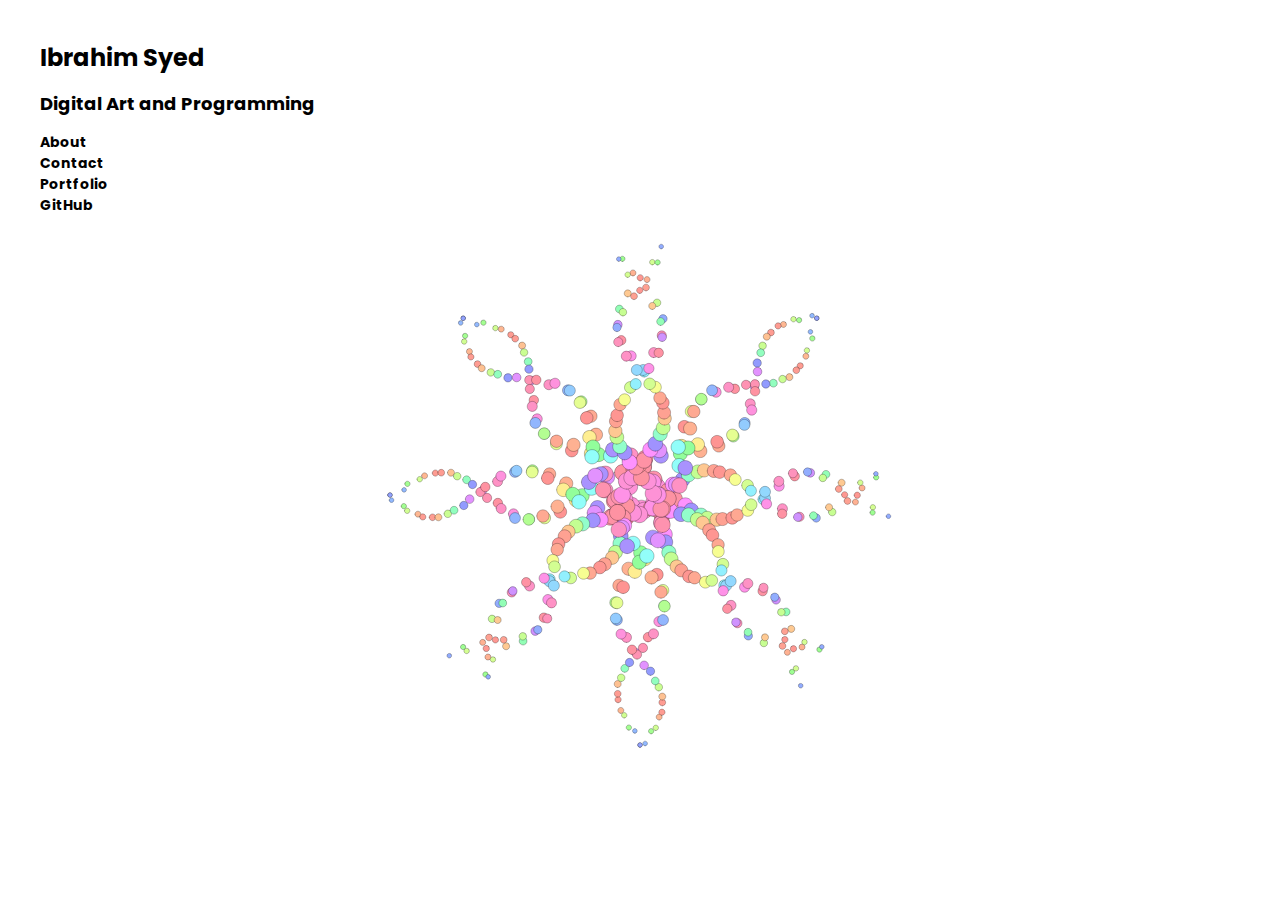
==== index.html @ 87a0c2c9 "Updated header URL" ====
<!DOCTYPE html>
<html lang="en">
  <head>
    <meta charset="utf-8" />
    <meta name="viewport" content="width=device-width, initial-scale=1.0">

    <title>Ibrahim Syed</title>

    <link rel="stylesheet" type="text/css" href="style.css">
    <link href="https://fonts.googleapis.com/css2?family=Poppins:wght@400;600&display=swap" rel="stylesheet"> 

    <script src="libraries/p5.min.js"></script>
    <script src="libraries/p5.sound.min.js"></script>
  </head>

  <body>
    <a href="index.html">
      <div class="site-header">Ibrahim Syed</div>
    </a>
    <h2>Digital Art and Programming</h2>
    <div class="nav-links">
      <div id="about">About</div>
      <div id="contact">Contact</div>
      <div id="portfolio">Portfolio</div>
      <a href="https://github.com/syedi-code">    
        <div id="github">GitHub</div>
      </a>
    </div>

    <script src="sketch.js"></script>
    <script src="loop.js"></script>
    <script src="echo.js"></script>
  </body>
</html>
---- style.css ----
html, body {
  font-family: 'Poppins', sans-serif;
  margin: 20px;
  padding: 0;
}

canvas {
  margin: auto;
  display: block;
}

.site-header {
  font-size: 24px;
  font-weight: bold;
  color: black;
  display: inline-block;
  text-decoration: none;

  /* "to left" / "to right" - affects initial color */
  background: linear-gradient(to left, white 50%, #6ba4ff 50%) right;
  background-size: 200%;
  transition: .5s ease-out;
}

.site-header:hover {
  background-position: left;
}

h2 {
  font-size: 18px;
}

.nav-links {
  display: table;
  font-size: 14px;
  font-weight: bold;
  width: max-content;
  margin: 0;
}

.nav-links a {
  color: black;
  text-decoration: none;
}

#about {
  background: linear-gradient(to left, white 50%, #c066ed 50%) right;
  background-size: 200%;
  transition: .5s ease-out;
}

#about:hover {
  background-position: left;
}

#contact {
  background: linear-gradient(to left, white 50%, #64ed6a 50%) right;
  background-size: 200%;
  transition: .5s ease-out;
}

#contact:hover {
  background-position: left;
}

#portfolio {
  background: linear-gradient(to left, white 50%, #fcc203 50%) right;
  background-size: 200%;
  transition: .5s ease-out;
}

#portfolio:hover {
  background-position: left;
}

#github {
  position: absolute;
  background: linear-gradient(to left, white 50%, #eb4242 50%) right;
  background-size: 200%;
  transition: .5s ease-out;
}

#github:hover {
  background-position: left;
}
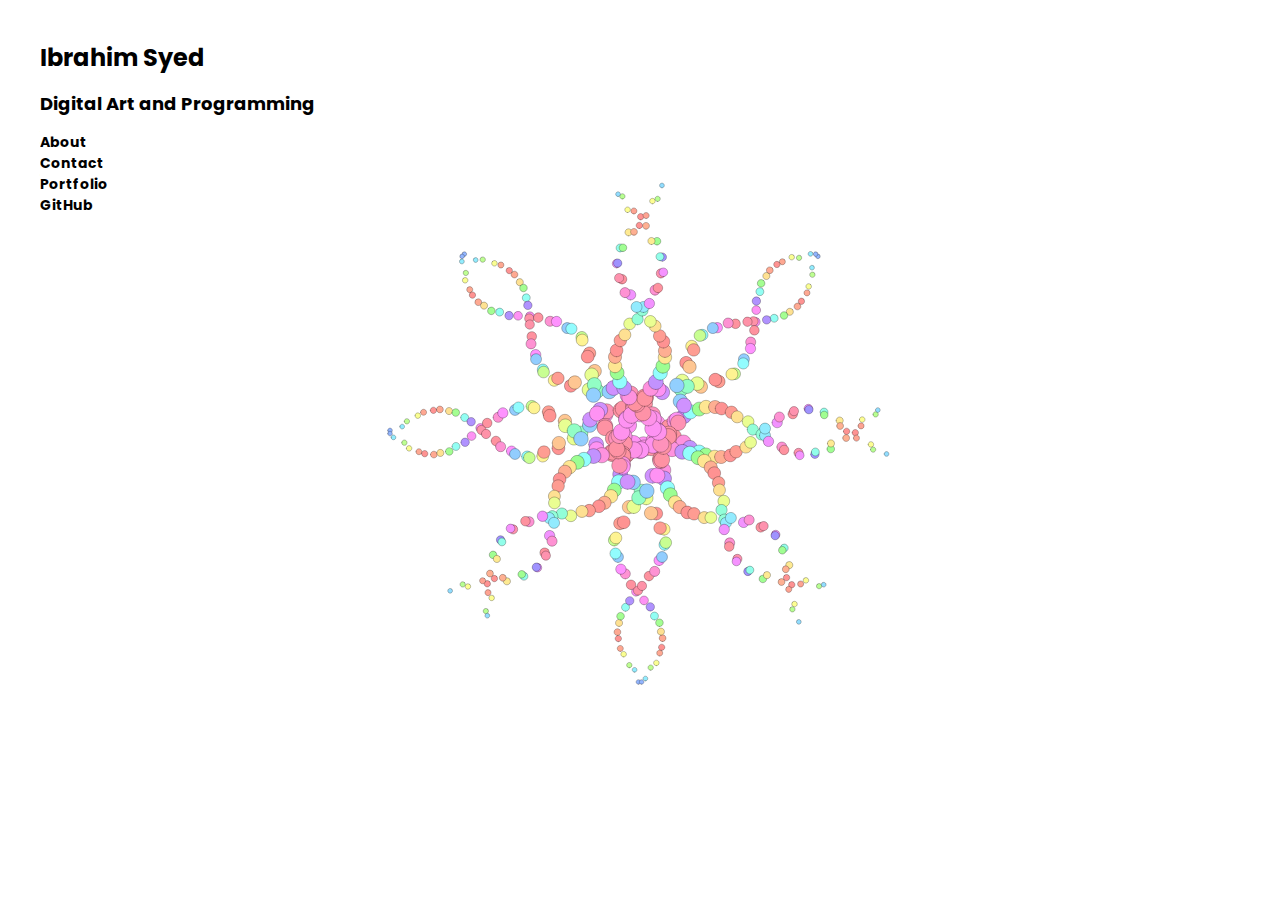
==== commit fac0eb97: "Updated highlighting + restructured classes" ====
--- a/index.html
+++ b/index.html
@@ -3,6 +3,9 @@
   <head>
     <meta charset="utf-8" />
     <meta name="viewport" content="width=device-width, initial-scale=1.0">
+    <meta http-equiv="cache-control" content="no-cache" />
+    <meta http-equiv="Pragma" content="no-cache" />
+    <meta http-equiv="Expires" content="-1" />
 
     <title>Ibrahim Syed</title>
 
@@ -19,11 +22,13 @@
     </a>
     <h2>Digital Art and Programming</h2>
     <div class="nav-links">
-      <div id="about">About</div>
-      <div id="contact">Contact</div>
-      <div id="portfolio">Portfolio</div>
+      <a href="about.html">
+        <div id="about" class="hover-purple">About</div>
+      </a>
+      <div id="contact" class="hover-green">Contact</div>
+      <div id="portfolio" class="hover-orange">Portfolio</div>
       <a href="https://github.com/syedi-code">    
-        <div id="github">GitHub</div>
+        <div id="github" class="hover-red">GitHub</div>
       </a>
     </div>
 
--- a/style.css
+++ b/style.css
@@ -31,7 +31,7 @@
 }
 
 .nav-links {
-  display: table;
+  position: absolute;
   font-size: 14px;
   font-weight: bold;
   width: max-content;
@@ -44,43 +44,96 @@
 }
 
 #about {
+  display: table;
+}
+
+#contact {
+  display: table;
+}
+
+#portfolio {
+  display: table;
+}
+
+#github {
+  display: table;
+}
+
+.hover-purple {
   background: linear-gradient(to left, white 50%, #c066ed 50%) right;
   background-size: 200%;
   transition: .5s ease-out;
 }
 
-#about:hover {
+.hover-purple:hover {
   background-position: left;
 }
 
-#contact {
+.hover-green {
   background: linear-gradient(to left, white 50%, #64ed6a 50%) right;
   background-size: 200%;
   transition: .5s ease-out;
 }
 
-#contact:hover {
+.hover-green:hover {
   background-position: left;
 }
 
-#portfolio {
+.hover-orange {
   background: linear-gradient(to left, white 50%, #fcc203 50%) right;
   background-size: 200%;
   transition: .5s ease-out;
 }
 
-#portfolio:hover {
+.hover-orange:hover {
   background-position: left;
 }
 
-#github {
-  position: absolute;
+.hover-red {
   background: linear-gradient(to left, white 50%, #eb4242 50%) right;
   background-size: 200%;
   transition: .5s ease-out;
 }
 
-#github:hover {
+.hover-red:hover {
   background-position: left;
 }
 
+.about:hover > .hover-orange {
+  background-position: left;
+}
+
+.about:hover > .hover-red {
+  background-position: left;
+}
+
+.about:hover > .hover-purple {
+  background-position: left;
+}
+
+img {
+  display: block;
+  margin-left: auto;
+  margin-right: auto;
+  padding: 10px;
+  width: 400px;
+
+  border: 1px solid #000;
+  box-shadow: 10px 10px 2px black;
+
+  background: linear-gradient(to left, white 50%, #59a9ff 50%) right;
+  background-size: 200%;
+  transition: .5s ease-out;
+}
+
+img:hover {
+  background-position: left;
+}
+
+.about {
+  display: block;
+  margin: auto;
+  padding: 25px;
+  width: 350px;
+  text-align: center;
+}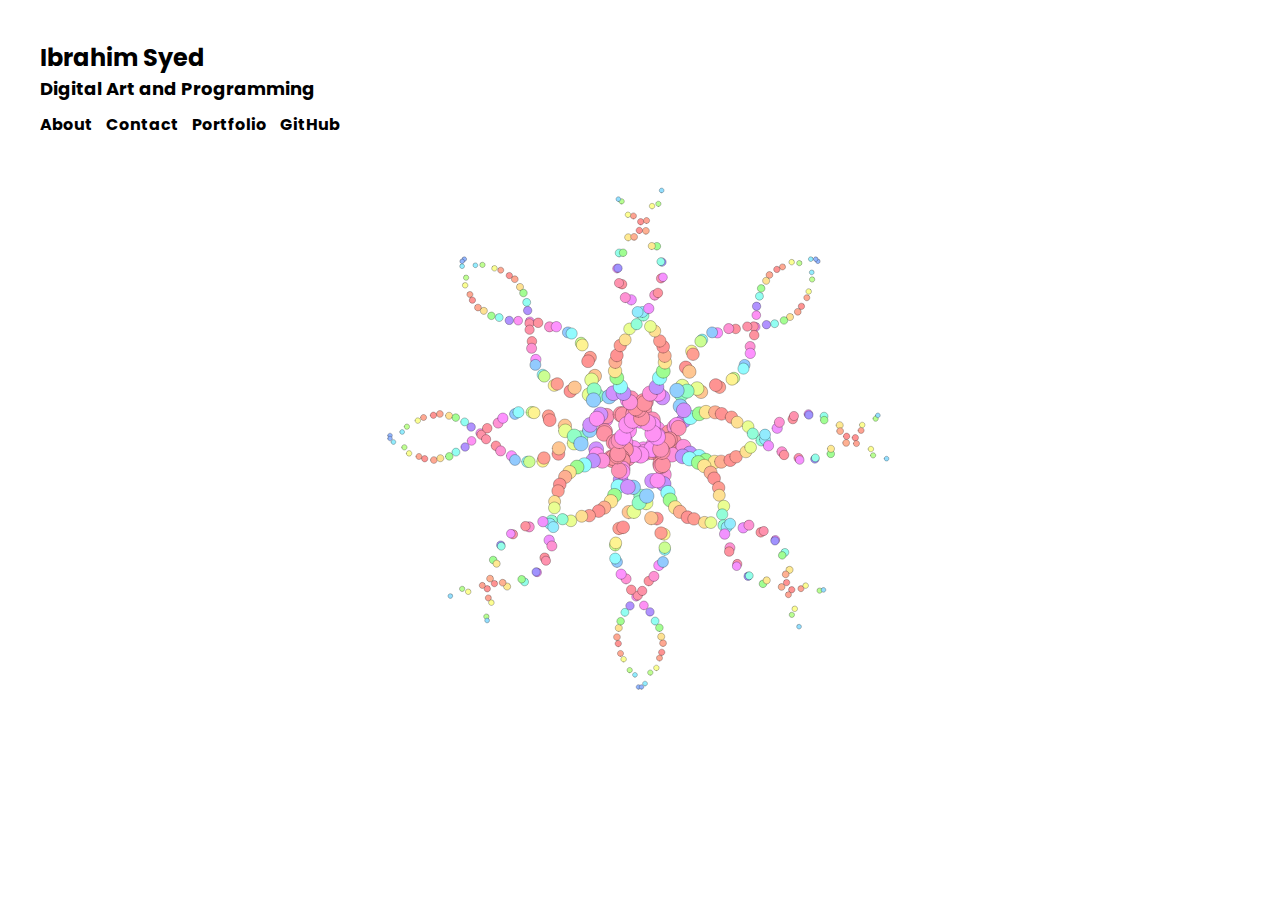
==== commit c44b9886: "Implemented Portfolio page" ====
--- a/index.html
+++ b/index.html
@@ -9,11 +9,11 @@
 
     <title>Ibrahim Syed</title>
 
-    <link rel="stylesheet" type="text/css" href="style.css">
+    <link rel="stylesheet" type="text/css" href="./css/style.css">
     <link href="https://fonts.googleapis.com/css2?family=Poppins:wght@400;600&display=swap" rel="stylesheet"> 
 
-    <script src="libraries/p5.min.js"></script>
-    <script src="libraries/p5.sound.min.js"></script>
+    <script src="./libraries/p5.min.js"></script>
+    <script src="./libraries/p5.sound.min.js"></script>
   </head>
 
   <body>
@@ -22,18 +22,22 @@
     </a>
     <h2>Digital Art and Programming</h2>
     <div class="nav-links">
-      <a href="about.html">
-        <div id="about" class="hover-purple">About</div>
+      <a href="./html/about.html">
+        <div id="about" class="hover-purple nav">About</div>
       </a>
-      <div id="contact" class="hover-green">Contact</div>
-      <div id="portfolio" class="hover-orange">Portfolio</div>
+      <a href="./html/contact.html">
+        <div id="contact" class="hover-green nav">Contact</div>
+      </a>
+      <a href="./html/portfolio.html">
+        <div id="portfolio" class="hover-orange nav">Portfolio</div>
+      </a>
       <a href="https://github.com/syedi-code">    
-        <div id="github" class="hover-red">GitHub</div>
+        <div id="github" class="hover-red nav">GitHub</div>
       </a>
     </div>
 
-    <script src="sketch.js"></script>
-    <script src="loop.js"></script>
-    <script src="echo.js"></script>
+    <script src="./sketch.js"></script>
+    <script src="./loop.js"></script>
+    <script src="./echo.js"></script>
   </body>
 </html>
--- a/css/style.css
+++ b/css/style.css
@@ -0,0 +1,175 @@
+html, body {
+  font-family: 'Poppins', sans-serif;
+  margin: 20px;
+  padding: 0;
+}
+
+canvas {
+  margin: auto;
+  display: block;
+}
+
+.site-header {
+  font-size: 24px;
+  font-weight: bold;
+  color: black;
+  display: table;
+  text-decoration: none;
+
+  /* "to left" / "to right" - affects initial color */
+  background: linear-gradient(to left, white 50%, #6ba4ff 50%) right;
+  background-size: 200%;
+  transition: .5s ease-out;
+}
+
+.site-header:hover {
+  background-position: left;
+}
+
+.site-header a:hover, a:visited, a:link, a:active {
+  color: black;
+  text-decoration: none !important;
+}
+
+h2 {
+  font-size: 18px;
+  display: inline;
+}
+
+.nav-links {
+  font-size: 16px;
+  font-weight: bold;
+  width: max-content;
+}
+
+.nav-links a {
+  color: black;
+  text-decoration: none;
+}
+
+.nav {
+  /* position: relative; */
+  /* float: left; */
+  display: inline-table;
+  margin-right: 10px;
+  margin-top: 10px;
+}
+
+/* #about {
+  display: table;
+}
+
+#contact {
+  display: table;
+}
+
+#portfolio {
+  display: table;
+}
+
+#github {
+  display: table;
+} */
+
+.hover-purple {
+  background: linear-gradient(to left, white 50%, #c066ed 50%) right;
+  background-size: 200%;
+  transition: .5s ease-out;
+}
+
+.hover-purple:hover {
+  background-position: left;
+}
+
+.hover-green {
+  background: linear-gradient(to left, white 50%, #64ed6a 50%) right;
+  background-size: 300%;
+  transition: .5s ease-out;
+}
+
+.hover-green:hover {
+  background-position: left;
+}
+
+.hover-orange {
+  background: linear-gradient(to left, white 50%, #fcc203 50%) right;
+  background-size: 200%;
+  transition: .5s ease-out;
+}
+
+.hover-orange:hover {
+  background-position: left;
+}
+
+.hover-red {
+  background: linear-gradient(to left, white 50%, #eb4242 50%) right;
+  background-size: 200%;
+  transition: .5s ease-out;
+}
+
+.hover-red:hover {
+  background-position: left;
+}
+
+.about:hover > .hover-orange {
+  background-position: left;
+}
+
+.about:hover > .hover-red {
+  background-position: left;
+}
+
+.about:hover > .hover-purple {
+  background-position: left;
+}
+
+.portrait {
+  display: block;
+  margin-left: auto;
+  margin-right: auto;
+  padding: 10px;
+  width: 400px;
+
+  border: 1px solid #000;
+  box-shadow: 10px 10px 2px black;
+
+  background: linear-gradient(to left, white 50%, #59a9ff 50%) right;
+  background-size: 200%;
+  transition: .5s ease-out;
+}
+
+.portrait:hover {
+  background-position: left;
+}
+
+.about {
+  display: block;
+  margin: auto;
+  padding: 25px;
+  width: 350px;
+  text-align: center;
+}
+
+#gallery-title {
+  font-weight: bold;
+  font-size: 20px;
+  text-align: center;
+}
+
+#sketch-gallery {
+  display: flex;
+  align-items: center;
+  justify-content: center;
+  flex-direction: row;
+  flex-wrap: wrap;
+  max-width: 900px;
+
+  margin-left: auto;
+  margin-right: auto;
+}
+
+#sketch-gallery img {
+  padding: 15px;
+  min-width: 75px;
+  flex: 0 0 400px;
+}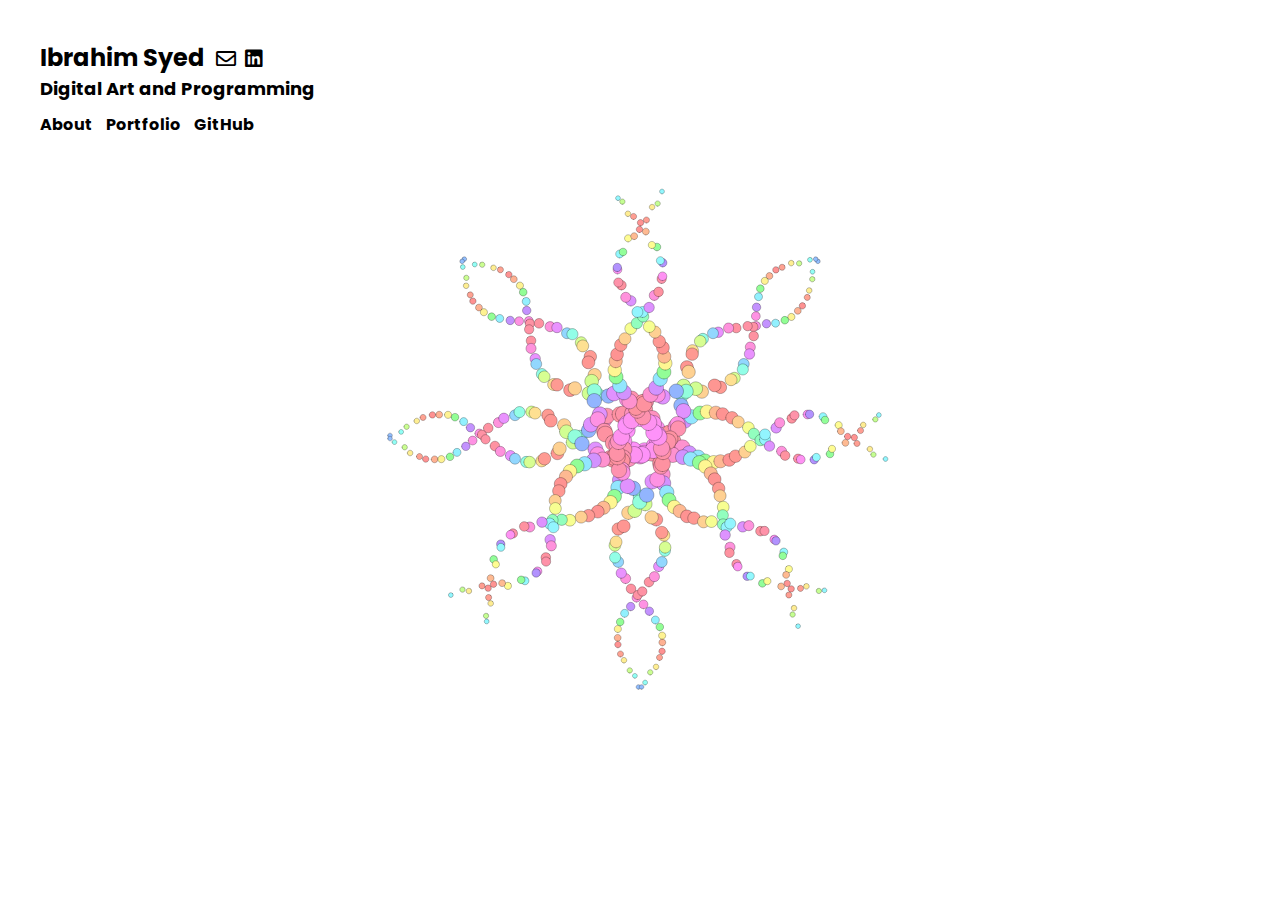
==== commit f14cc58d: "Added icons to header" ====
--- a/index.html
+++ b/index.html
@@ -9,26 +9,36 @@
 
     <title>Ibrahim Syed</title>
 
-    <link rel="stylesheet" type="text/css" href="./css/style.css">
-    <link href="https://fonts.googleapis.com/css2?family=Poppins:wght@400;600&display=swap" rel="stylesheet"> 
+    <link href="css/style.css" rel="stylesheet" type="text/css" >
+    <link href="https://fonts.googleapis.com/css2?family=Poppins:wght@400;600&display=swap" rel="stylesheet">
+    <link href="css/all.css" rel="stylesheet">
 
-    <script src="./libraries/p5.min.js"></script>
-    <script src="./libraries/p5.sound.min.js"></script>
+    <script src="libraries/p5.min.js"></script>
+    <script src="libraries/p5.sound.min.js"></script>
   </head>
 
   <body>
-    <a href="index.html">
-      <div class="site-header">Ibrahim Syed</div>
-    </a>
+    <section id="header">
+      <a href="index.html">
+        <div class="site-header hover-blue">Ibrahim Syed</div>
+      </a>
+      <div id="icon-bar">
+        <a href="mailto:syedi@oregonstate.edu">
+          <i class="far fa-envelope hover-blue"></i>
+        </a>
+        <a href="https://www.linkedin.com/in/ibrahim-syed-a93316220/">
+          <i class="fab fa-linkedin hover-blue"></i>
+        </a>
+      </div>
+    </section>
+
     <h2>Digital Art and Programming</h2>
+
     <div class="nav-links">
-      <a href="./html/about.html">
+      <a href="html/about.html">
         <div id="about" class="hover-purple nav">About</div>
       </a>
-      <a href="./html/contact.html">
-        <div id="contact" class="hover-green nav">Contact</div>
-      </a>
-      <a href="./html/portfolio.html">
+      <a href="html/portfolio.html">
         <div id="portfolio" class="hover-orange nav">Portfolio</div>
       </a>
       <a href="https://github.com/syedi-code">    
@@ -36,8 +46,8 @@
       </a>
     </div>
 
-    <script src="./sketch.js"></script>
-    <script src="./loop.js"></script>
-    <script src="./echo.js"></script>
+    <script src="sketch.js"></script>
+    <script src="loop.js"></script>
+    <script src="echo.js"></script>
   </body>
 </html>
--- a/css/style.css
+++ b/css/style.css
@@ -13,22 +13,24 @@
   font-size: 24px;
   font-weight: bold;
   color: black;
-  display: table;
+  display: inline-table;
   text-decoration: none;
-
-  /* "to left" / "to right" - affects initial color */
-  background: linear-gradient(to left, white 50%, #6ba4ff 50%) right;
-  background-size: 200%;
-  transition: .5s ease-out;
-}
-
-.site-header:hover {
-  background-position: left;
 }
 
 .site-header a:hover, a:visited, a:link, a:active {
   color: black;
   text-decoration: none !important;
+}
+
+#icon-bar {
+  display: inline-table;
+  position: relative;
+  padding-left: 5px;
+  font-size: 20px;
+}
+
+i {
+  margin: 2px;
 }
 
 h2 {
@@ -70,6 +72,16 @@
 #github {
   display: table;
 } */
+
+.hover-blue {
+  background: linear-gradient(to left, white 50%, #6ba4ff 50%) right;
+  background-size: 200%;
+  transition: .5s ease-out;
+}
+
+.hover-blue:hover {
+  background-position: left;
+}
 
 .hover-purple {
   background: linear-gradient(to left, white 50%, #c066ed 50%) right;
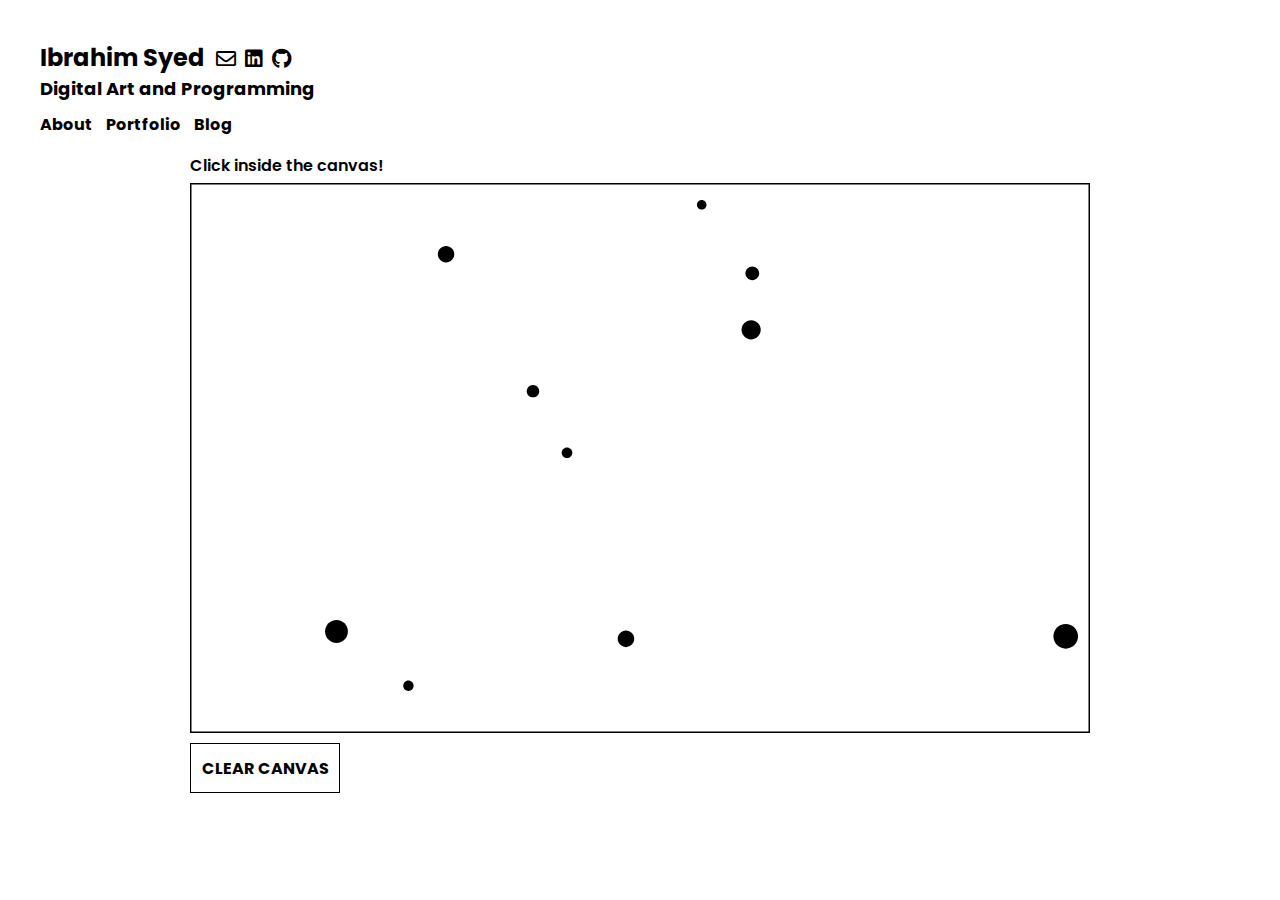
==== commit 241a4017: "Updated site header and homepage sketch" ====
--- a/index.html
+++ b/index.html
@@ -23,11 +23,14 @@
         <div class="site-header hover-blue">Ibrahim Syed</div>
       </a>
       <div id="icon-bar">
-        <a href="mailto:syedi@oregonstate.edu">
+        <a href="mailto:syedi@oregonstate.edu" target="_blank" rel="noopener noreferrer">
           <i class="far fa-envelope hover-blue"></i>
         </a>
-        <a href="https://www.linkedin.com/in/ibrahim-syed-a93316220/">
+        <a href="https://www.linkedin.com/in/ibrahim-syed-a93316220/" target="_blank" rel="noopener noreferrer">
           <i class="fab fa-linkedin hover-blue"></i>
+        </a>
+        <a href="https://github.com/syedi-code" target="_blank" rel="noopener noreferrer">
+          <i class="fab fa-github hover-blue"></i>
         </a>
       </div>
     </section>
@@ -41,13 +44,20 @@
       <a href="html/portfolio.html">
         <div id="portfolio" class="hover-orange nav">Portfolio</div>
       </a>
-      <a href="https://github.com/syedi-code">    
-        <div id="github" class="hover-red nav">GitHub</div>
+      <a href="html/blog.html">    
+        <div id="github" class="hover-red nav">Blog</div>
       </a>
     </div>
 
+    <div id="sketch-container">
+      <div id="sketch">
+        <p id="sketch-prompt">Click inside the canvas!</p>
+      </div>
+    </div>
+    
+    <script src="particle.js"></script>
+    <script src="particle_generator.js"></script>
+    <script src="ripple.js"></script>
     <script src="sketch.js"></script>
-    <script src="loop.js"></script>
-    <script src="echo.js"></script>
   </body>
 </html>
--- a/css/style.css
+++ b/css/style.css
@@ -67,11 +67,8 @@
 
 #portfolio {
   display: table;
-}
-
-#github {
-  display: table;
 } */
+
 
 .hover-blue {
   background: linear-gradient(to left, white 50%, #6ba4ff 50%) right;
@@ -115,7 +112,7 @@
 
 .hover-red {
   background: linear-gradient(to left, white 50%, #eb4242 50%) right;
-  background-size: 200%;
+  background-size: 201%;
   transition: .5s ease-out;
 }
 
@@ -127,12 +124,48 @@
   background-position: left;
 }
 
-.about:hover > .hover-red {
+.portfolio:hover > .hover-red {
   background-position: left;
 }
 
 .about:hover > .hover-purple {
   background-position: left;
+}
+
+#sketch-prompt {
+  font-weight: 600;
+  margin-bottom: 5px;
+}
+
+#sketch-container {
+  min-height: -webkit-fill-available; /*mobile viewport bug fix*/
+  display: flex;
+  align-items: center;
+  justify-content: center;
+  position: relative;
+}
+
+#sketch {
+  position: relative;
+}
+
+.clearButton {
+  border: solid 1px;
+  color: black;
+  background-color: white;
+  font-family: 'Poppins', sans-serif;
+  font-weight: bold;
+  width: 150px;
+  height: 50px;
+  font-size: 16px;
+}
+
+.clearButton:hover {
+  cursor: pointer;
+}
+
+canvas {
+  margin-bottom: 10px;
 }
 
 .portrait {
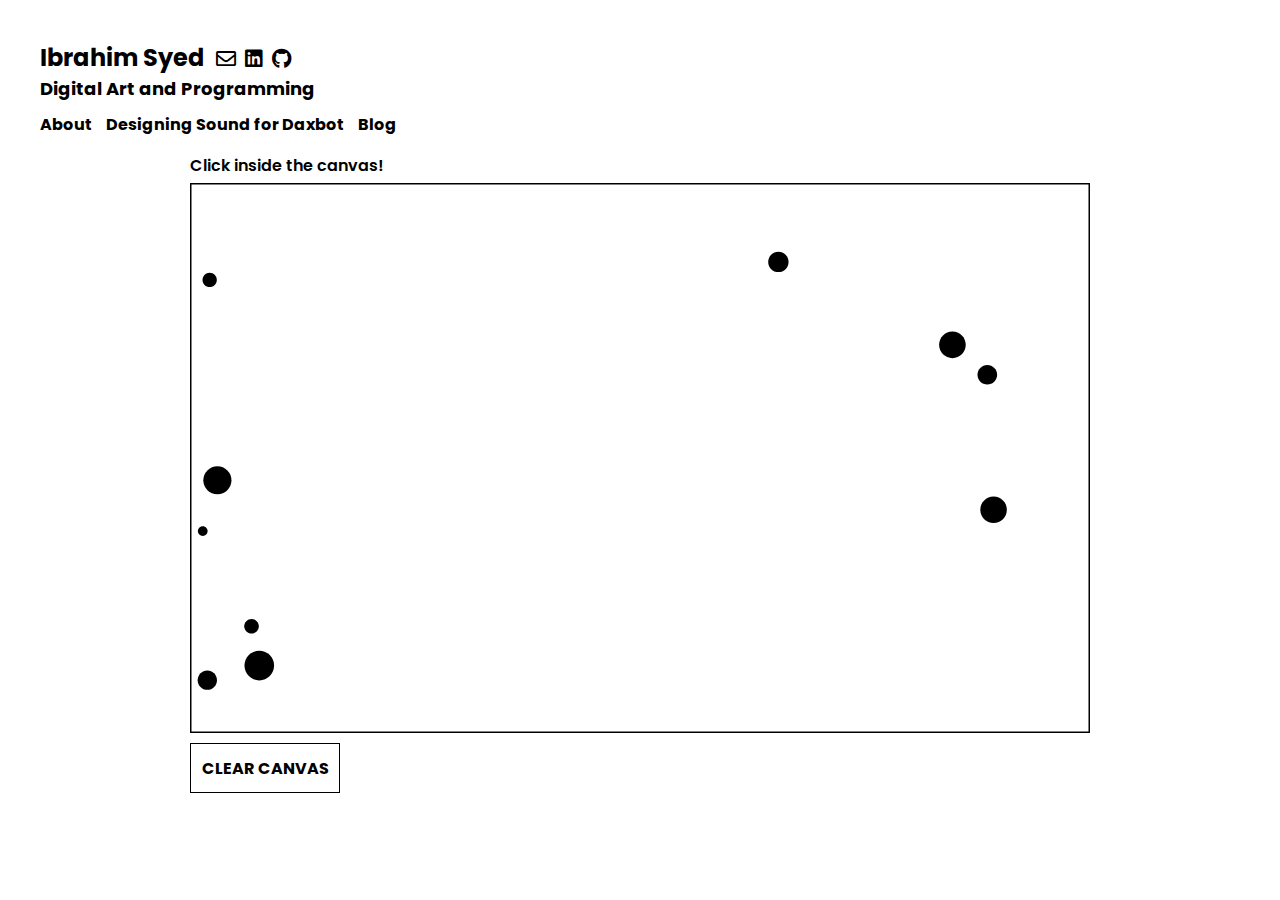
==== commit df905113: "Daxbot project page updated with thesis content" ====
--- a/index.html
+++ b/index.html
@@ -41,8 +41,8 @@
       <a href="html/about.html">
         <div id="about" class="hover-purple nav">About</div>
       </a>
-      <a href="html/portfolio.html">
-        <div id="portfolio" class="hover-orange nav">Portfolio</div>
+      <a href="html/daxbot.html">
+        <div id="portfolio" class="hover-orange nav">Designing Sound for Daxbot</div>
       </a>
       <a href="html/blog.html">    
         <div id="github" class="hover-red nav">Blog</div>
--- a/css/style.css
+++ b/css/style.css
@@ -1,5 +1,5 @@
 html, body {
-  font-family: 'Poppins', sans-serif;
+  font-family: 'Poppins', "Segoe UI", "Helvetica Neue", sans-serif;
   margin: 20px;
   padding: 0;
 }
@@ -9,6 +9,8 @@
   display: block;
 }
 
+/* header styling */
+
 .site-header {
   font-size: 24px;
   font-weight: bold;
@@ -50,25 +52,12 @@
 }
 
 .nav {
-  /* position: relative; */
-  /* float: left; */
   display: inline-table;
   margin-right: 10px;
   margin-top: 10px;
 }
 
-/* #about {
-  display: table;
-}
-
-#contact {
-  display: table;
-}
-
-#portfolio {
-  display: table;
-} */
-
+/* hover effects */
 
 .hover-blue {
   background: linear-gradient(to left, white 50%, #6ba4ff 50%) right;
@@ -131,6 +120,8 @@
 .about:hover > .hover-purple {
   background-position: left;
 }
+
+/* homepage sketch styling */
 
 #sketch-prompt {
   font-weight: 600;
@@ -167,6 +158,8 @@
 canvas {
   margin-bottom: 10px;
 }
+
+/* about.html styling */
 
 .portrait {
   display: block;
@@ -195,6 +188,8 @@
   text-align: center;
 }
 
+/* portfolio.html styling */
+
 #gallery-title {
   font-weight: bold;
   font-size: 20px;
@@ -207,14 +202,70 @@
   justify-content: center;
   flex-direction: row;
   flex-wrap: wrap;
-  max-width: 900px;
+  max-width: 1100px;
 
   margin-left: auto;
   margin-right: auto;
 }
 
 #sketch-gallery img {
-  padding: 15px;
+  padding: 25px;
   min-width: 75px;
   flex: 0 0 400px;
+}
+
+/* blog.html styling */
+
+#blog {
+  min-height: -webkit-fill-available; /*mobile viewport bug fix*/
+  display: flex;
+  align-items: center;
+  justify-content: center;
+  position: relative;
+}
+
+#posts {
+  position: relative;
+  max-width: 820px;
+  margin-top: 20px;
+}
+
+#post {
+  margin-bottom: 100px;
+  padding-left: 25px;
+  padding-right: 25px;
+  border-left: 1.5px solid #8c8c8c;
+  border-right: 1.5px solid #8c8c8c;
+}
+
+#post-date-time {
+  font-family: 'Space Mono', monospace;
+  margin-bottom: 0px;
+  margin-top: 0px;
+}
+
+#post-title {
+  margin-top: 6px;
+  margin-bottom: 0px;
+  font-size: 40px;
+  font-weight: bold;
+  color: black;
+  display: inline-table;
+  text-decoration: none;
+  line-height: 110%;
+}
+
+#post-author {
+  margin-top: 6px;
+  font-family: 'Space Mono', monospace;
+  font-weight: 700;
+}
+
+#post-body {
+  font-family: 'PT Serif', serif;
+  font-size: 18px;
+}
+
+hr {
+  color: #e0e0e0;
 }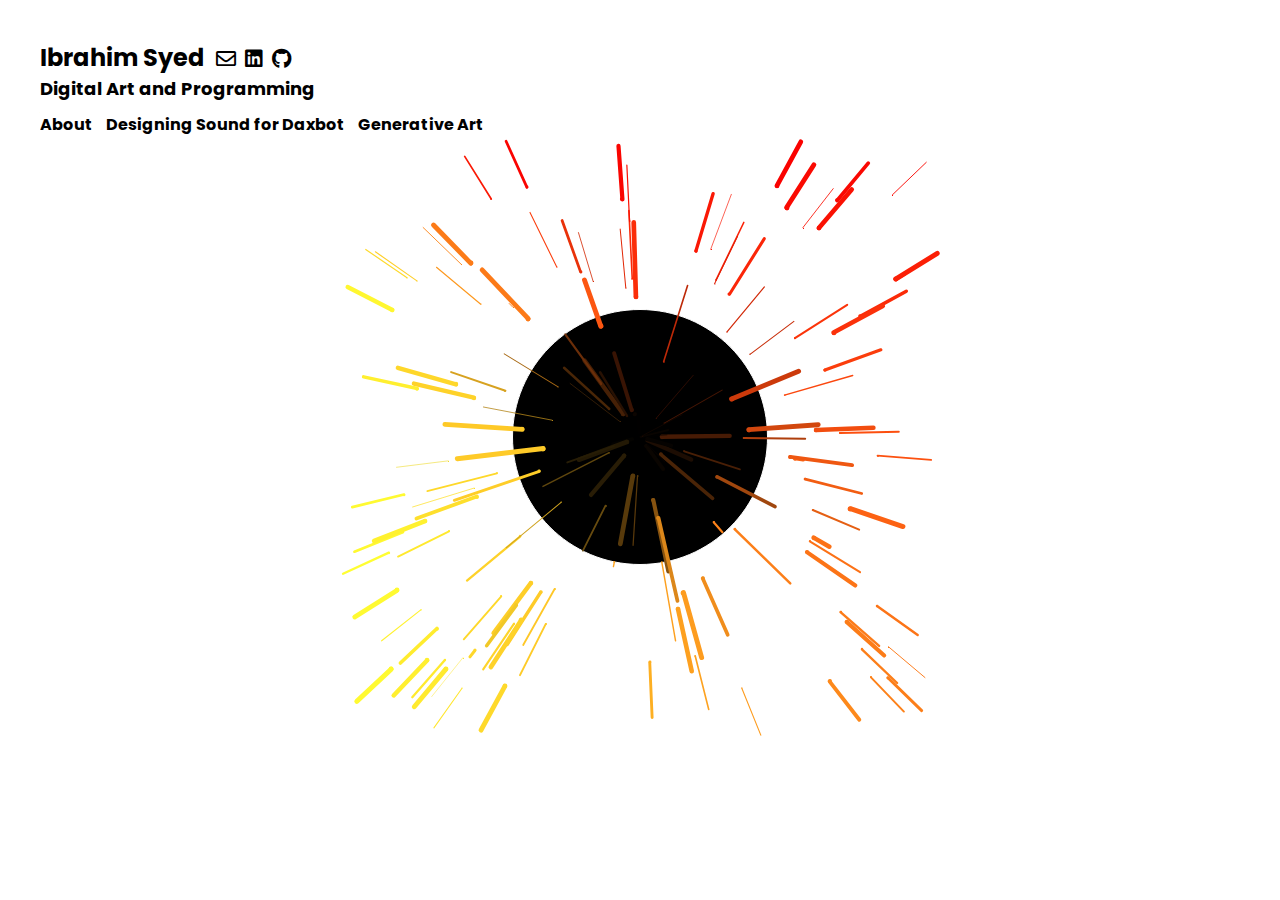
==== commit 162207af: "'Designing Sound for Daxbot' page added and landing page sketch changed" ====
--- a/index.html
+++ b/index.html
@@ -44,15 +44,9 @@
       <a href="html/daxbot.html">
         <div id="portfolio" class="hover-orange nav">Designing Sound for Daxbot</div>
       </a>
-      <a href="html/blog.html">    
-        <div id="github" class="hover-red nav">Blog</div>
+      <a href="html/portfolio.html">    
+        <div id="github" class="hover-red nav">Generative Art</div>
       </a>
-    </div>
-
-    <div id="sketch-container">
-      <div id="sketch">
-        <p id="sketch-prompt">Click inside the canvas!</p>
-      </div>
     </div>
     
     <script src="particle.js"></script>
--- a/css/style.css
+++ b/css/style.css
@@ -61,7 +61,7 @@
 
 .hover-blue {
   background: linear-gradient(to left, white 50%, #6ba4ff 50%) right;
-  background-size: 200%;
+  background-size: 201%;
   transition: .5s ease-out;
 }
 
@@ -71,7 +71,7 @@
 
 .hover-purple {
   background: linear-gradient(to left, white 50%, #c066ed 50%) right;
-  background-size: 200%;
+  background-size: 201%;
   transition: .5s ease-out;
 }
 
@@ -81,7 +81,7 @@
 
 .hover-green {
   background: linear-gradient(to left, white 50%, #64ed6a 50%) right;
-  background-size: 300%;
+  background-size: 201%;
   transition: .5s ease-out;
 }
 
@@ -91,7 +91,7 @@
 
 .hover-orange {
   background: linear-gradient(to left, white 50%, #fcc203 50%) right;
-  background-size: 200%;
+  background-size: 201%;
   transition: .5s ease-out;
 }
 
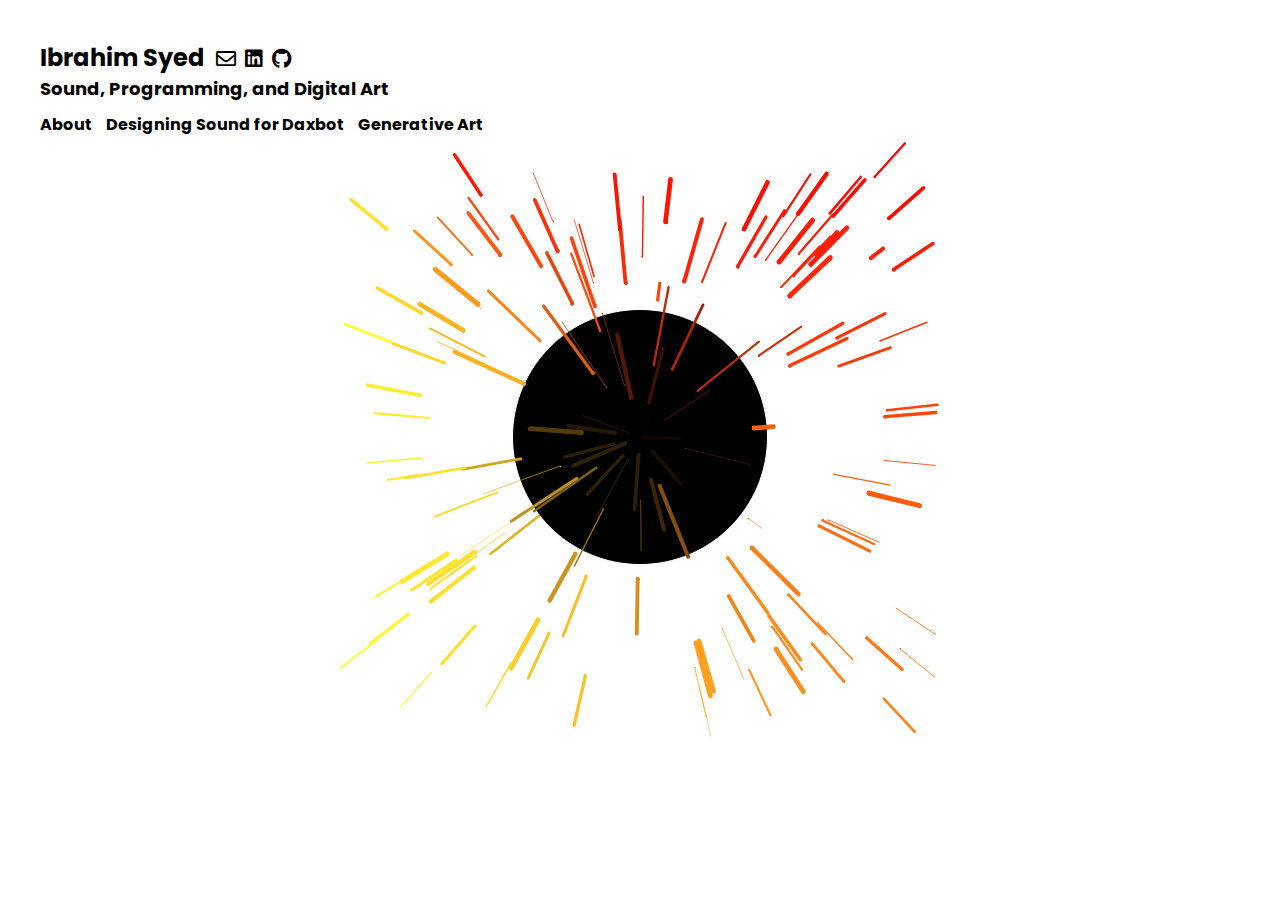
==== commit 903e0fa3: "Site subtitle updated" ====
--- a/index.html
+++ b/index.html
@@ -35,7 +35,7 @@
       </div>
     </section>
 
-    <h2>Digital Art and Programming</h2>
+    <h2>Sound, Programming, and Digital Art</h2>
 
     <div class="nav-links">
       <a href="html/about.html">
